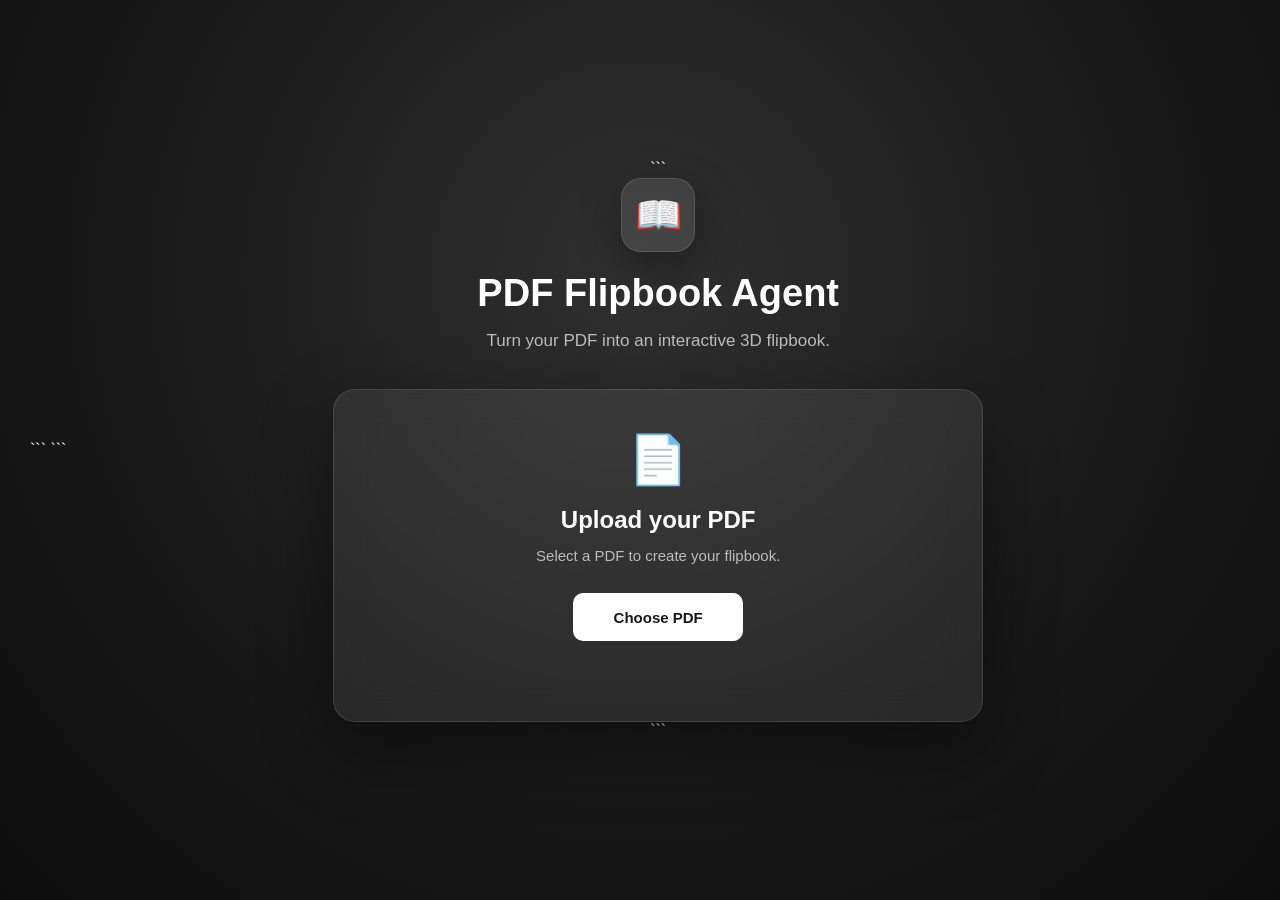
==== templates/index.html @ 6ca4883e "Prepare flipbook agent for Render deployment" ====
<!DOCTYPE html>

<html lang="en">

<head>

```
<meta charset="UTF-8">

<meta
    name="viewport"
    content="width=device-width, initial-scale=1.0"
>

<title>PDF Flipbook Agent</title>

<link
    rel="stylesheet"
    href="/static/css/style.css"
>
```

</head>

<body class="landing-page">

<main class="app">

```
<!-- =====================================================
     HERO
====================================================== -->

<section class="hero">

    <div class="logo">
        📖
    </div>

    <h1>
        PDF Flipbook Agent
    </h1>

    <p>
        Turn your PDF into an interactive 3D flipbook.
    </p>

</section>


<!-- =====================================================
     UPLOAD CARD
====================================================== -->

<section
    class="upload-card"
    id="uploadCard"
>

    <div class="upload-icon">
        📄
    </div>

    <h2>
        Upload your PDF
    </h2>

    <p>
        Select a PDF to create your flipbook.
    </p>


    <label
        for="pdfInput"
        class="upload-button"
    >
        Choose PDF
    </label>


    <input
        type="file"
        id="pdfInput"
        accept=".pdf,application/pdf"
        hidden
    >


    <div
        class="file-name"
        id="fileName"
    ></div>

</section>


<!-- =====================================================
     PROGRESS CARD
====================================================== -->

<section
    class="progress-card hidden"
    id="progressCard"
>

    <div class="loader"></div>

    <h2>
        Creating your flipbook...
    </h2>

    <p id="progressText">
        Uploading PDF...
    </p>


    <div class="progress-bar">

        <div
            class="progress-fill"
            id="progressFill"
        ></div>

    </div>

</section>


<!-- =====================================================
     RESULT CARD
====================================================== -->

<section
    class="result-card hidden"
    id="resultCard"
>

    <div class="success-icon">
        ✓
    </div>

    <h2>
        Your Flipbook is Ready
    </h2>

    <p id="resultInfo"></p>

    <div class="result-actions">

        <button
            class="action-button primary"
            id="openFlipbook"
            type="button"
        >
            Open Flipbook
        </button>

        <button
            class="action-button"
            id="downloadFlipbook"
            type="button"
        >
            Download Flipbook
        </button>

        <button
            class="action-button"
            id="copyShareLink"
            type="button"
        >
            Copy Share Link
        </button>

        <button
            class="action-button secondary"
            id="backToUpload"
            type="button"
        >
            Back to Pages
        </button>

    </div>

</section>


<!-- =====================================================
     ERROR
====================================================== -->

<div
    class="error-message hidden"
    id="errorMessage"
></div>
```

</main>

<script>

    const pdfInput =
        document.getElementById("pdfInput");

    const uploadCard =
        document.getElementById("uploadCard");

    const progressCard =
        document.getElementById("progressCard");

    const resultCard =
        document.getElementById("resultCard");

    const errorMessage =
        document.getElementById("errorMessage");

    const fileName =
        document.getElementById("fileName");

    const progressText =
        document.getElementById("progressText");

    const progressFill =
        document.getElementById("progressFill");

    const resultInfo =
        document.getElementById("resultInfo");

    const openFlipbook =
        document.getElementById("openFlipbook");

    const downloadFlipbook =
        document.getElementById("downloadFlipbook");

    const copyShareLink =
        document.getElementById("copyShareLink");

    const backToUpload =
        document.getElementById("backToUpload");

    const returnTargetKey =
        "pdfFlipbookReturnTarget";

    const lastJobKey =
        "pdfFlipbookLastJobId";


    /*
     * This stores the job ID returned by FastAPI.
     */
    let currentJobId = null;
    let isDownloading = false;
    let isCopyingLink = false;

    function getShareUrl() {

        if (!currentJobId) {
            return "";
        }

        const returnUrl = `${window.location.origin}${window.location.pathname}`;

        return `${window.location.origin}/static/flipbook.html?job_id=${encodeURIComponent(currentJobId)}&return_to=${encodeURIComponent(returnUrl)}`;

    }

    function restoreLastJobState() {

        const sessionJobId = sessionStorage.getItem(lastJobKey);

        if (!sessionJobId) {
            return;
        }

        currentJobId = sessionJobId;

        uploadCard.classList.add("hidden");
        progressCard.classList.add("hidden");
        resultCard.classList.remove("hidden");
        resultInfo.textContent = "Ready to open • Download • Share";

    }

    function rememberJobState() {

        if (!currentJobId) {
            return;
        }

        sessionStorage.setItem(lastJobKey, currentJobId);

    }


    /* =====================================================
       FILE SELECTED
    ====================================================== */

    pdfInput.addEventListener(
        "change",
        async function () {

            const file =
                pdfInput.files[0];

            if (!file) {
                return;
            }


            /* ---------------------------------------------
               Validate PDF
            --------------------------------------------- */

            if (
                file.type !== "application/pdf" &&
                !file.name.toLowerCase().endsWith(".pdf")
            ) {

                showError(
                    "Please select a PDF file."
                );

                pdfInput.value = "";

                return;
            }


            /* ---------------------------------------------
               Reset previous state
            --------------------------------------------- */

            currentJobId = null;

            errorMessage.classList.add(
                "hidden"
            );

            fileName.textContent =
                file.name;


            uploadCard.classList.add(
                "hidden"
            );

            resultCard.classList.add(
                "hidden"
            );

            progressCard.classList.remove(
                "hidden"
            );


            setProgress(
                10,
                "Uploading PDF..."
            );


            /* ---------------------------------------------
               FormData
            --------------------------------------------- */

            const formData =
                new FormData();

            formData.append(
                "file",
                file
            );


            try {

                setProgress(
                    20,
                    "Uploading PDF..."
                );


                /* -----------------------------------------
                   Send PDF to FastAPI
                ----------------------------------------- */

                const response =
                    await fetch(
                        "/api/upload",
                        {
                            method: "POST",
                            body: formData
                        }
                    );


                const data =
                    await response.json();


                /* -----------------------------------------
                   Validate response
                ----------------------------------------- */

                if (
                    !response.ok ||
                    !data.success
                ) {

                    throw new Error(
                        data.message ||
                        "Unable to create flipbook."
                    );

                }


                /* -----------------------------------------
                   IMPORTANT

                   Save the job ID returned by FastAPI.
                ----------------------------------------- */

                currentJobId =
                    data.job_id;

                rememberJobState();


                if (!currentJobId) {

                    throw new Error(
                        "The server did not return a flipbook job ID."
                    );

                }


                setProgress(
                    70,
                    "Rendering PDF pages..."
                );


                await new Promise(
                    resolve =>
                        setTimeout(
                            resolve,
                            500
                        )
                );


                setProgress(
                    100,
                    "Flipbook created!"
                );


                await new Promise(
                    resolve =>
                        setTimeout(
                            resolve,
                            400
                        )
                );


                /* -----------------------------------------
                   Show result
                ----------------------------------------- */

                progressCard.classList.add(
                    "hidden"
                );

                resultCard.classList.remove(
                    "hidden"
                );


                resultInfo.textContent =
                    `${data.page_count} pages • High Resolution`;


            } catch (error) {

                console.error(
                    "Upload error:",
                    error
                );


                currentJobId = null;


                progressCard.classList.add(
                    "hidden"
                );

                uploadCard.classList.remove(
                    "hidden"
                );


                showError(
                    error.message ||
                    "Something went wrong while creating the flipbook."
                );

            }

        }
    );


    /* =====================================================
       OPEN FLIPBOOK
    ====================================================== */

    openFlipbook.addEventListener(
        "click",
        function () {

            if (!currentJobId) {

                showError(
                    "Flipbook job was not found."
                );

                return;
            }

            const returnUrl = `${window.location.origin}${window.location.pathname}`;
            const url =
                `${window.location.origin}/static/flipbook.html?job_id=${encodeURIComponent(currentJobId)}&return_to=${encodeURIComponent(returnUrl)}`;

            sessionStorage.setItem(returnTargetKey, returnUrl);
            sessionStorage.setItem(lastJobKey, currentJobId);

            window.open(
                url,
                "_blank",
                "noopener,noreferrer"
            );

        }
    );


    /* =====================================================
       DOWNLOAD FLIPBOOK
    ====================================================== */

    downloadFlipbook.addEventListener(
        "click",
        async function () {

            if (!currentJobId) {

                showError(
                    "Flipbook job was not found."
                );

                return;
            }

            if (isDownloading) {
                return;
            }

            isDownloading = true;
            const originalText =
                downloadFlipbook.textContent;

            downloadFlipbook.textContent =
                "Preparing Download...";
            downloadFlipbook.disabled = true;

            try {

                const response =
                    await fetch(
                        `/api/job/${encodeURIComponent(currentJobId)}/download`
                    );

                if (!response.ok) {

                    const errorData = await response.json().catch(() => ({}));
                    throw new Error(
                        errorData.message ||
                        "Could not prepare the flipbook download."
                    );

                }

                const blob = await response.blob();
                const url = window.URL.createObjectURL(blob);
                const anchor = document.createElement("a");

                anchor.href = url;
                anchor.download = `flipbook-${currentJobId}.zip`;

                document.body.appendChild(anchor);
                anchor.click();
                anchor.remove();

                window.URL.revokeObjectURL(url);

                downloadFlipbook.textContent = "Downloading...";

                setTimeout(() => {
                    downloadFlipbook.textContent = originalText;
                    downloadFlipbook.disabled = false;
                    isDownloading = false;
                }, 700);

            } catch (error) {

                console.error(
                    "Download error:",
                    error
                );

                downloadFlipbook.textContent = originalText;
                downloadFlipbook.disabled = false;
                isDownloading = false;

                showError(
                    error.message ||
                    "Download failed. Please try again."
                );

            }

        }
    );


    /* =====================================================
       COPY SHARE LINK
    ====================================================== */

    copyShareLink.addEventListener(
        "click",
        async function () {

            if (!currentJobId) {

                showError(
                    "Flipbook job was not found."
                );

                return;
            }

            if (isCopyingLink) {
                return;
            }

            isCopyingLink = true;

            const originalText =
                copyShareLink.textContent;

            copyShareLink.textContent = "Copying...";
            copyShareLink.disabled = true;

            const shareUrl = getShareUrl();

            try {

                if (
                    navigator.clipboard &&
                    window.isSecureContext
                ) {

                    await navigator.clipboard.writeText(shareUrl);

                } else {

                    const tempInput = document.createElement("textarea");
                    tempInput.value = shareUrl;
                    document.body.appendChild(tempInput);
                    tempInput.select();
                    document.execCommand("copy");
                    tempInput.remove();

                }

                copyShareLink.textContent = "✓ Link Copied";

                setTimeout(() => {
                    copyShareLink.textContent = originalText;
                    copyShareLink.disabled = false;
                    isCopyingLink = false;
                }, 1400);

            } catch (error) {

                console.warn(
                    "Clipboard copy failed:",
                    error
                );

                copyShareLink.textContent = originalText;
                copyShareLink.disabled = false;
                isCopyingLink = false;

                showError(
                    `Copy failed. Use this link manually: ${shareUrl}`
                );

            }

        }
    );


    /* =====================================================
       BACK TO UPLOAD
    ====================================================== */

    backToUpload.addEventListener(
        "click",
        function () {

            currentJobId = null;

            resultCard.classList.add("hidden");
            progressCard.classList.add("hidden");
            uploadCard.classList.remove("hidden");

            errorMessage.classList.add("hidden");
            pdfInput.value = "";
            fileName.textContent = "";

            sessionStorage.removeItem(lastJobKey);

        }
    );

    restoreLastJobState();


    /* =====================================================
       PROGRESS
    ====================================================== */

    function setProgress(
        percentage,
        message
    ) {

        progressFill.style.width =
            `${percentage}%`;

        progressText.textContent =
            message;

    }


    /* =====================================================
       ERROR
    ====================================================== */

    function showError(
        message
    ) {

        errorMessage.textContent =
            message;

        errorMessage.classList.remove(
            "hidden"
        );

    }

</script>

</body>

</html>
---- static/css/style.css ----
/* ============================================================
   PDF FLIPBOOK AGENT
   COMPLETE STYLE SHEET
   ============================================================ */


/* ============================================================
   RESET
   ============================================================ */

* {
    margin: 0;
    padding: 0;
    box-sizing: border-box;
}


/* ============================================================
   HTML / BODY
   ============================================================ */

html,
body {
    width: 100%;
    height: 100%;
}


/* ============================================================
   COMMON BODY
   ============================================================ */

body {
    font-family: Arial, Helvetica, sans-serif;
}


/* ============================================================
   LANDING PAGE
   ============================================================ */

.landing-page {
    min-height: 100vh;

    display: flex;
    align-items: center;
    justify-content: center;

    padding: 30px;

    color: #ffffff;

    background:
        radial-gradient(
            circle at 50% 30%,
            #303030 0%,
            #191919 55%,
            #0d0d0d 100%
        );

    overflow-y: auto;
}


/* ============================================================
   APP
   ============================================================ */

.app {
    width: 100%;
    max-width: 650px;
    margin: auto;
    text-align: center;
}


/* ============================================================
   HERO
   ============================================================ */

.hero {
    margin-bottom: 35px;
}

.logo {
    width: 74px;
    height: 74px;

    margin: 0 auto 20px;

    display: flex;
    align-items: center;
    justify-content: center;

    font-size: 38px;

    border-radius: 20px;

    background:
        rgba(255, 255, 255, 0.10);

    border:
        1px solid rgba(255, 255, 255, 0.12);

    box-shadow:
        0 15px 40px rgba(0, 0, 0, 0.35);
}

.hero h1 {
    font-size: 38px;
    line-height: 1.15;

    margin-bottom: 12px;

    font-weight: 700;
}

.hero p {
    color: #bdbdbd;

    font-size: 17px;
    line-height: 1.6;
}


/* ============================================================
   UPLOAD / PROGRESS / RESULT CARDS
   ============================================================ */

.upload-card,
.progress-card,
.result-card {
    width: 100%;

    padding: 42px 35px;

    border-radius: 22px;

    background:
        rgba(255, 255, 255, 0.075);

    border:
        1px solid rgba(255, 255, 255, 0.12);

    box-shadow:
        0 25px 70px rgba(0, 0, 0, 0.45);

    backdrop-filter: blur(18px);
    -webkit-backdrop-filter: blur(18px);
}


/* ============================================================
   UPLOAD ICON
   ============================================================ */

.upload-icon {
    font-size: 48px;
    margin-bottom: 18px;
}


/* ============================================================
   CARD HEADINGS
   ============================================================ */

.upload-card h2,
.progress-card h2,
.result-card h2 {
    font-size: 24px;
    margin-bottom: 10px;
}

.upload-card p,
.progress-card p,
.result-card p {
    color: #bcbcbc;

    font-size: 15px;
    line-height: 1.6;
}


/* ============================================================
   UPLOAD BUTTON
   ============================================================ */

.upload-button {
    display: inline-flex;

    align-items: center;
    justify-content: center;

    margin-top: 25px;

    min-width: 170px;
    height: 48px;

    padding: 0 25px;

    border-radius: 10px;

    background: #ffffff;
    color: #171717;

    font-size: 15px;
    font-weight: 600;

    cursor: pointer;

    transition:
        transform 0.2s ease,
        box-shadow 0.2s ease,
        background 0.2s ease;
}

.upload-button:hover {
    transform: translateY(-2px);

    background: #f1f1f1;

    box-shadow:
        0 10px 30px rgba(0, 0, 0, 0.30);
}


/* ============================================================
   FILE NAME
   ============================================================ */

.file-name {
    margin-top: 18px;

    min-height: 20px;

    color: #d9d9d9;

    font-size: 14px;

    word-break: break-word;
}


/* ============================================================
   PROGRESS CARD
   ============================================================ */

.progress-card {
    text-align: center;
}


/* ============================================================
   LOADER
   ============================================================ */

.loader {
    width: 48px;
    height: 48px;

    margin: 0 auto 22px;

    border:
        4px solid rgba(255, 255, 255, 0.15);

    border-top-color: #ffffff;

    border-radius: 50%;

    animation:
        spin 0.8s linear infinite;
}

@keyframes spin {
    from {
        transform: rotate(0deg);
    }

    to {
        transform: rotate(360deg);
    }
}


/* ============================================================
   PROGRESS BAR
   ============================================================ */

.progress-bar {
    width: 100%;
    height: 8px;

    margin-top: 25px;

    overflow: hidden;

    border-radius: 20px;

    background:
        rgba(255, 255, 255, 0.10);
}

.progress-fill {
    width: 0%;
    height: 100%;

    border-radius: inherit;

    background: #ffffff;

    transition:
        width 0.4s ease;
}


/* ============================================================
   RESULT CARD
   ============================================================ */

.result-card {
    text-align: center;
}

.success-icon {
    width: 62px;
    height: 62px;

    margin: 0 auto 20px;

    display: flex;
    align-items: center;
    justify-content: center;

    border-radius: 50%;

    background:
        rgba(255, 255, 255, 0.12);

    border:
        1px solid rgba(255, 255, 255, 0.18);

    font-size: 32px;

    color: #ffffff;
}


/* ============================================================
   OPEN BUTTON
   ============================================================ */

.result-actions {
    margin-top: 24px;

    display: flex;
    flex-direction: column;
    gap: 12px;
}

.action-button {
    width: 100%;
    min-height: 48px;

    padding: 0 20px;

    border: 1px solid rgba(255, 255, 255, 0.14);
    border-radius: 12px;

    background:
        rgba(255, 255, 255, 0.08);
    color: #ffffff;

    font-size: 15px;
    font-weight: 600;

    cursor: pointer;

    transition:
        transform 0.2s ease,
        box-shadow 0.2s ease,
        background 0.2s ease;
}

.action-button:hover:not(:disabled) {
    transform: translateY(-2px);

    background:
        rgba(255, 255, 255, 0.12);

    box-shadow:
        0 10px 25px rgba(0, 0, 0, 0.2);
}

.action-button:disabled {
    cursor: wait;
    opacity: 0.8;
}

.action-button.primary {
    background: #ffffff;
    color: #171717;
}

.action-button.primary:hover:not(:disabled) {
    background: #f2f2f2;
}

.action-button.secondary {
    background: rgba(255, 255, 255, 0.04);
    border-color: rgba(255, 255, 255, 0.2);
}


/* ============================================================
   ERROR
   ============================================================ */

.error-message {
    margin-top: 20px;

    padding: 14px 18px;

    border-radius: 10px;

    color: #ffffff;

    background:
        rgba(180, 40, 40, 0.25);

    border:
        1px solid rgba(255, 100, 100, 0.25);

    font-size: 14px;
    line-height: 1.5;
}


/* ============================================================
   HIDDEN
   ============================================================ */

.hidden {
    display: none !important;
}


/* ============================================================
   FLIPBOOK VIEWER BODY
   ============================================================ */

/*
   IMPORTANT:
   No backslash is needed before :
*/

body:not(.landing-page) {
    color: #ffffff;

    overflow: hidden;

    background:
        radial-gradient(
            circle at center,
            #303030 0%,
            #171717 55%,
            #0d0d0d 100%
        );
}


/* ============================================================
   TOP BAR
   ============================================================ */

.topbar {
    position: fixed;

    top: 0;
    left: 0;
    right: 0;

    height: 64px;

    display: flex;
    align-items: center;
    justify-content: space-between;

    padding: 0 22px;

    background:
        rgba(15, 15, 15, 0.92);

    border-bottom:
        1px solid rgba(255, 255, 255, 0.08);

    backdrop-filter: blur(10px);

    z-index: 1000;
}


/* ============================================================
   BRAND
   ============================================================ */

.brand {
    display: flex;
    align-items: center;

    gap: 10px;

    min-width: 0;
}

.brand-icon {
    font-size: 25px;
}

#bookTitle {
    font-size: 16px;
    font-weight: 600;

    white-space: nowrap;

    overflow: hidden;
    text-overflow: ellipsis;

    max-width: 45vw;
}


/* ============================================================
   TOP ACTIONS
   ============================================================ */

.top-actions {
    display: flex;
    align-items: center;

    gap: 6px;
}

.tool-button,
.control-button {
    border: none;

    color: #ffffff;

    background:
        rgba(255, 255, 255, 0.09);

    cursor: pointer;

    transition:
        background 0.2s ease,
        transform 0.2s ease;
}

.tool-button {
    width: 38px;
    height: 38px;

    border-radius: 8px;

    font-size: 22px;
}

.tool-button:hover,
.control-button:hover {
    background:
        rgba(255, 255, 255, 0.18);

    transform: translateY(-1px);
}

.tool-button:disabled,
.control-button:disabled,
.navigation-button:disabled {
    opacity: 0.3;

    cursor: default;

    transform: none;
}

.zoom-value {
    min-width: 52px;

    text-align: center;

    font-size: 13px;

    color: #cccccc;
}


/* ============================================================
   VIEWER
   ============================================================ */

.viewer {
    position: fixed;

    top: 64px;
    bottom: 70px;
    left: 0;
    right: 0;

    display: flex;

    align-items: center;
    justify-content: center;

    overflow: hidden;
}


/* ============================================================
   BOOK STAGE
   ============================================================ */

.book-stage {
    position: relative;

    display: flex;

    align-items: center;
    justify-content: center;

    transform-origin: center center;

    transition:
        transform 0.25s ease;

    perspective: 1800px;

    /*
       Allows the high-resolution page to remain
       visually sharp while zooming.
    */
    will-change: transform;
}


/* ============================================================
   FLIPBOOK
   ============================================================ */

.flipbook {
    position: relative;

    transform-style: preserve-3d;

    box-shadow:
        0 25px 70px rgba(0, 0, 0, 0.65);

    /*
       Prevent unnecessary image interpolation
       during normal rendering.
    */
    image-rendering: auto;
}


/* ============================================================
   TURN.JS PAGE
   ============================================================ */

.flipbook .page {
    position: relative;

    background: #ffffff;

    overflow: hidden;

    user-select: none;
    -webkit-user-select: none;

    backface-visibility: hidden;
    -webkit-backface-visibility: hidden;

    box-shadow:
        inset 0 0 0 1px rgba(0, 0, 0, 0.08);
}


/* ============================================================
   PDF IMAGE
   ============================================================ */

.flipbook .page img {
    display: block;

    width: 100%;
    height: 100%;

    /*
       Keep the complete PDF page visible.
    */
    object-fit: contain;

    background: #ffffff;

    pointer-events: none;

    user-select: none;
    -webkit-user-select: none;

    -webkit-user-drag: none;

    /*
       Browser should use normal high-quality
       image interpolation.
    */
    image-rendering: auto;

    /*
       Helps Chrome keep the image layer stable
       during Turn.js animation.
    */
    transform: translateZ(0);

    backface-visibility: hidden;
    -webkit-backface-visibility: hidden;
}


/* ============================================================
   BLANK PAGE
   ============================================================ */

.blank-page {
    background: #f7f7f7;
}

.blank-page-content {
    width: 100%;
    height: 100%;
}


/* ============================================================
   NAVIGATION BUTTONS
   ============================================================ */

.navigation-button {
    position: absolute;

    top: 50%;

    transform: translateY(-50%);

    width: 52px;
    height: 76px;

    border: none;

    border-radius: 12px;

    background:
        rgba(0, 0, 0, 0.55);

    color: #ffffff;

    font-size: 48px;
    line-height: 1;

    cursor: pointer;

    z-index: 500;

    transition:
        background 0.2s ease,
        transform 0.2s ease,
        opacity 0.2s ease;
}

.navigation-button:hover {
    background:
        rgba(0, 0, 0, 0.80);
}

.navigation-button.previous {
    left: 20px;
}

.navigation-button.next {
    right: 20px;
}


/* ============================================================
   BOTTOM CONTROLS
   ============================================================ */

.controls {
    position: fixed;

    left: 0;
    right: 0;
    bottom: 0;

    height: 70px;

    display: flex;

    align-items: center;
    justify-content: center;

    gap: 8px;

    background:
        rgba(15, 15, 15, 0.95);

    border-top:
        1px solid rgba(255, 255, 255, 0.08);

    z-index: 1000;
}

.control-button {
    width: 40px;
    height: 40px;

    border-radius: 8px;

    font-size: 18px;
}

.page-info {
    min-width: 90px;

    display: flex;

    align-items: center;
    justify-content: center;

    gap: 7px;

    font-size: 14px;

    color: #dddddd;
}


/* ============================================================
   LOADING
   ============================================================ */

.loading {
    position: fixed;

    inset: 0;

    display: flex;

    flex-direction: column;

    align-items: center;
    justify-content: center;

    gap: 18px;

    background:
        rgba(10, 10, 10, 0.97);

    z-index: 2000;

    transition:
        opacity 0.35s ease,
        visibility 0.35s ease;
}

.loading.hidden {
    opacity: 0;

    visibility: hidden;

    pointer-events: none;
}

.loading-spinner {
    width: 46px;
    height: 46px;

    border:
        4px solid rgba(255, 255, 255, 0.15);

    border-top-color: #ffffff;

    border-radius: 50%;

    animation:
        spin 0.8s linear infinite;
}

.loading p {
    color: #dddddd;

    font-size: 14px;
}

.error-icon {
    font-size: 42px;

    margin-bottom: 5px;
}


/* ============================================================
   RESPONSIVE
   ============================================================ */

@media (max-width: 900px) {

    .hero h1 {
        font-size: 32px;
    }

    .topbar {
        height: 58px;

        padding: 0 12px;
    }

    .viewer {
        top: 58px;
        bottom: 62px;
    }

    .navigation-button {
        width: 42px;
        height: 60px;

        font-size: 38px;
    }

    .navigation-button.previous {
        left: 8px;
    }

    .navigation-button.next {
        right: 8px;
    }

    .controls {
        height: 62px;
    }

    .control-button {
        width: 36px;
        height: 36px;
    }
}


/* ============================================================
   MOBILE
   ============================================================ */

@media (max-width: 600px) {

    .landing-page {
        padding: 20px;
    }

    .hero {
        margin-bottom: 25px;
    }

    .logo {
        width: 62px;
        height: 62px;

        font-size: 31px;
    }

    .hero h1 {
        font-size: 27px;
    }

    .hero p {
        font-size: 14px;
    }

    .upload-card,
    .progress-card,
    .result-card {
        padding: 32px 22px;

        border-radius: 18px;
    }

    #bookTitle {
        max-width: 40vw;

        font-size: 14px;
    }

    .zoom-value {
        display: none;
    }

    .top-actions {
        gap: 3px;
    }

    .tool-button {
        width: 34px;
        height: 34px;

        font-size: 19px;
    }

    .navigation-button {
        width: 38px;
        height: 54px;

        font-size: 34px;

        border-radius: 8px;
    }

    .navigation-button.previous {
        left: 5px;
    }

    .navigation-button.next {
        right: 5px;
    }

    .page-info {
        min-width: 70px;

        font-size: 13px;
    }
}
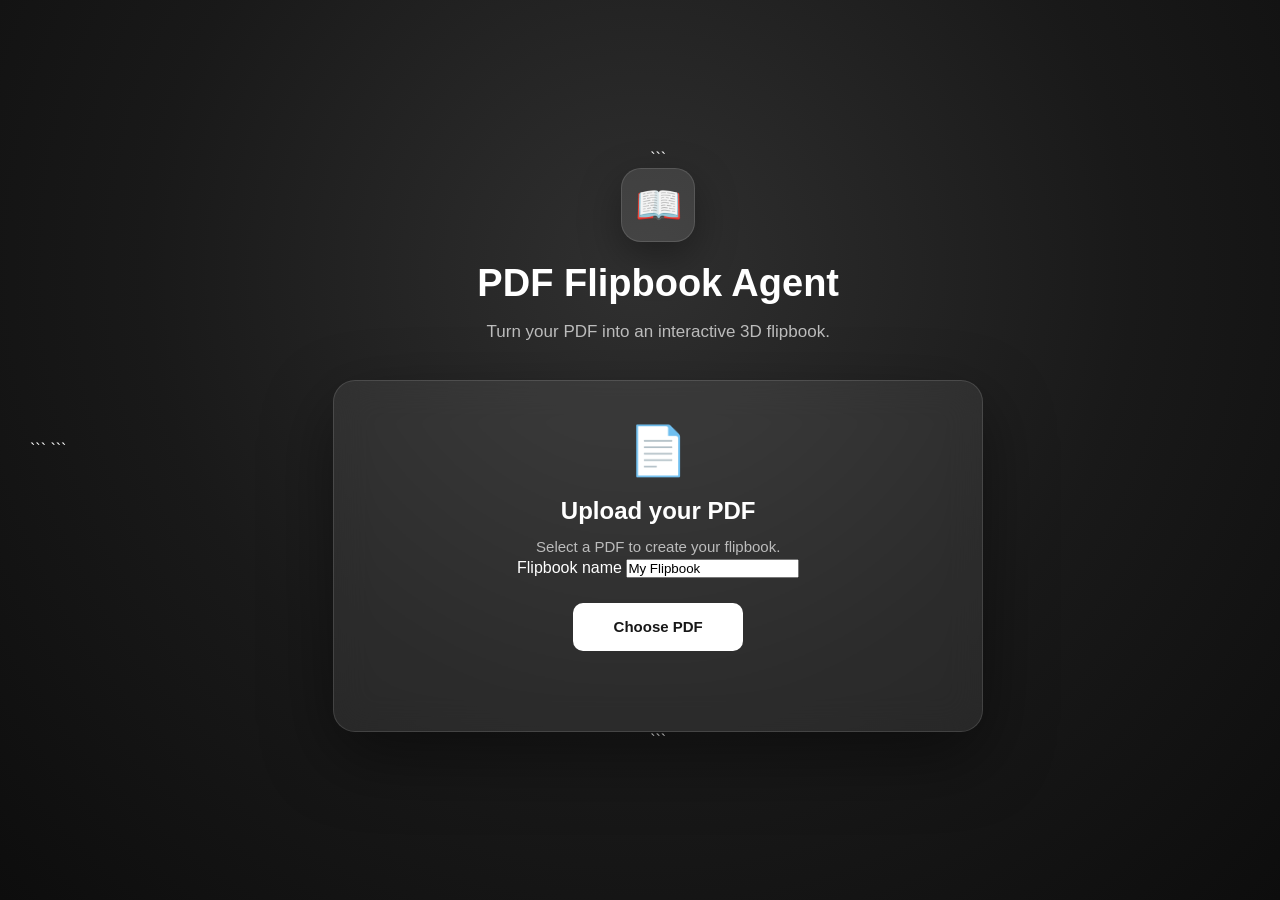
==== commit 4e88934f: "Modify the zipfile" ====
--- a/templates/index.html
+++ b/templates/index.html
@@ -68,6 +68,20 @@
     <p>
         Select a PDF to create your flipbook.
     </p>
+
+    <div class="title-field">
+        <label for="flipbookTitleInput">
+            Flipbook name
+        </label>
+
+        <input
+            type="text"
+            id="flipbookTitleInput"
+            maxlength="120"
+            placeholder="Enter the name to show at the top"
+            value="My Flipbook"
+        >
+    </div>
 
 
     <label
@@ -216,6 +230,9 @@
     const fileName =
         document.getElementById("fileName");
 
+    const flipbookTitleInput =
+        document.getElementById("flipbookTitleInput");
+
     const progressText =
         document.getElementById("progressText");
 
@@ -366,9 +383,17 @@
             const formData =
                 new FormData();
 
+            const customTitle =
+                (flipbookTitleInput.value || "").trim();
+
             formData.append(
                 "file",
                 file
+            );
+
+            formData.append(
+                "title",
+                customTitle
             );
 
 
@@ -576,8 +601,15 @@
             downloadFlipbook.textContent =
                 "Preparing Download...";
             downloadFlipbook.disabled = true;
+            resultInfo.textContent = "Generating flipbook...";
 
             try {
+
+                await new Promise(
+                    function (resolve) {
+                        requestAnimationFrame(resolve);
+                    }
+                );
 
                 const response =
                     await fetch(
@@ -594,6 +626,8 @@
 
                 }
 
+                resultInfo.textContent = "Preparing ZIP package...";
+
                 const blob = await response.blob();
                 const url = window.URL.createObjectURL(blob);
                 const anchor = document.createElement("a");
@@ -608,6 +642,7 @@
                 window.URL.revokeObjectURL(url);
 
                 downloadFlipbook.textContent = "Downloading...";
+                resultInfo.textContent = "Your flipbook package is ready!";
 
                 setTimeout(() => {
                     downloadFlipbook.textContent = originalText;
--- a/static/css/style.css
+++ b/static/css/style.css
@@ -248,6 +248,8 @@
 
 .progress-card {
     text-align: center;
+
+    overflow: hidden;
 }
 
 
@@ -613,8 +615,10 @@
     justify-content: center;
 
     overflow: hidden;
-}
-
+
+    overflow-anchor: none;
+    overscroll-behavior: contain;
+}
 
 /* ============================================================
    BOOK STAGE
@@ -624,7 +628,6 @@
     position: relative;
 
     display: flex;
-
     align-items: center;
     justify-content: center;
 
@@ -635,10 +638,8 @@
 
     perspective: 1800px;
 
-    /*
-       Allows the high-resolution page to remain
-       visually sharp while zooming.
-    */
+    flex: 0 0 auto;
+
     will-change: transform;
 }
 
@@ -652,14 +653,30 @@
 
     transform-style: preserve-3d;
 
+    /*
+        Main book shadow.
+        Creates separation between the book
+        and the viewer background.
+    */
     box-shadow:
-        0 25px 70px rgba(0, 0, 0, 0.65);
+        0 18px 35px rgba(0, 0, 0, 0.35),
+        0 35px 80px rgba(0, 0, 0, 0.45);
 
     /*
-       Prevent unnecessary image interpolation
-       during normal rendering.
+        Keeps the book visually sharp.
     */
     image-rendering: auto;
+
+    /*
+        Helps Turn.js maintain 3D depth.
+    */
+    transform-style: preserve-3d;
+
+    /*
+        Prevents accidental selection.
+    */
+    user-select: none;
+    -webkit-user-select: none;
 }
 
 
@@ -677,11 +694,29 @@
     user-select: none;
     -webkit-user-select: none;
 
+    /*
+        Prevent visible artifacts
+        during page rotation.
+    */
     backface-visibility: hidden;
     -webkit-backface-visibility: hidden;
 
+    /*
+        Very subtle page border.
+    */
+    border: 1px solid rgba(0, 0, 0, 0.08);
+
+    /*
+        Soft page depth.
+    */
     box-shadow:
-        inset 0 0 0 1px rgba(0, 0, 0, 0.08);
+        inset 0 0 0 1px rgba(255, 255, 255, 0.7),
+        inset 0 0 18px rgba(0, 0, 0, 0.025);
+
+    /*
+        Smooth visual rendering.
+    */
+    transform-style: preserve-3d;
 }
 
 
@@ -696,7 +731,9 @@
     height: 100%;
 
     /*
-       Keep the complete PDF page visible.
+        IMPORTANT:
+        Keep the complete PDF page visible.
+        Do not crop or stretch it.
     */
     object-fit: contain;
 
@@ -706,20 +743,9 @@
 
     user-select: none;
     -webkit-user-select: none;
-
     -webkit-user-drag: none;
 
-    /*
-       Browser should use normal high-quality
-       image interpolation.
-    */
     image-rendering: auto;
-
-    /*
-       Helps Chrome keep the image layer stable
-       during Turn.js animation.
-    */
-    transform: translateZ(0);
 
     backface-visibility: hidden;
     -webkit-backface-visibility: hidden;
@@ -727,18 +753,96 @@
 
 
 /* ============================================================
+   PAGE INNER DEPTH
+   ============================================================ */
+
+/*
+   Adds a very subtle shadow along the inside
+   edge of every page.
+
+   This helps the pages feel like physical paper.
+*/
+
+.flipbook .page::after {
+    content: "";
+
+    position: absolute;
+
+    inset: 0;
+
+    pointer-events: none;
+
+    background:
+        linear-gradient(
+            90deg,
+            rgba(0, 0, 0, 0.035),
+            transparent 5%,
+            transparent 95%,
+            rgba(0, 0, 0, 0.035)
+        );
+
+    opacity: 0.7;
+
+    z-index: 2;
+}
+
+
+/* ============================================================
+   LEFT / RIGHT PAGE DEPTH
+   ============================================================ */
+
+/*
+   Slightly stronger edge shading on the
+   outer sides of the book.
+*/
+
+.flipbook .page:first-child {
+    box-shadow:
+        inset 8px 0 18px -18px rgba(0, 0, 0, 0.45),
+        inset 0 0 0 1px rgba(0, 0, 0, 0.08);
+}
+
+
+/* ============================================================
+   BOOK SPINE / CENTER GUTTER
+   ============================================================ */
+
+/*
+   Subtle center shadow when two pages are displayed.
+
+   It does NOT change the PDF image itself.
+*/
+
+.flipbook .page.even {
+    box-shadow:
+        inset -7px 0 15px -14px rgba(0, 0, 0, 0.45),
+        inset 0 0 0 1px rgba(0, 0, 0, 0.07);
+}
+
+.flipbook .page.odd {
+    box-shadow:
+        inset 7px 0 15px -14px rgba(0, 0, 0, 0.45),
+        inset 0 0 0 1px rgba(0, 0, 0, 0.07);
+}
+
+
+/* ============================================================
    BLANK PAGE
    ============================================================ */
 
 .blank-page {
-    background: #f7f7f7;
-}
+    background: #f8f8f8;
+
+    box-shadow:
+        inset 0 0 0 1px rgba(0, 0, 0, 0.06),
+        inset 0 0 20px rgba(0, 0, 0, 0.025);
+}
+
 
 .blank-page-content {
     width: 100%;
     height: 100%;
 }
-
 
 /* ============================================================
    NAVIGATION BUTTONS
